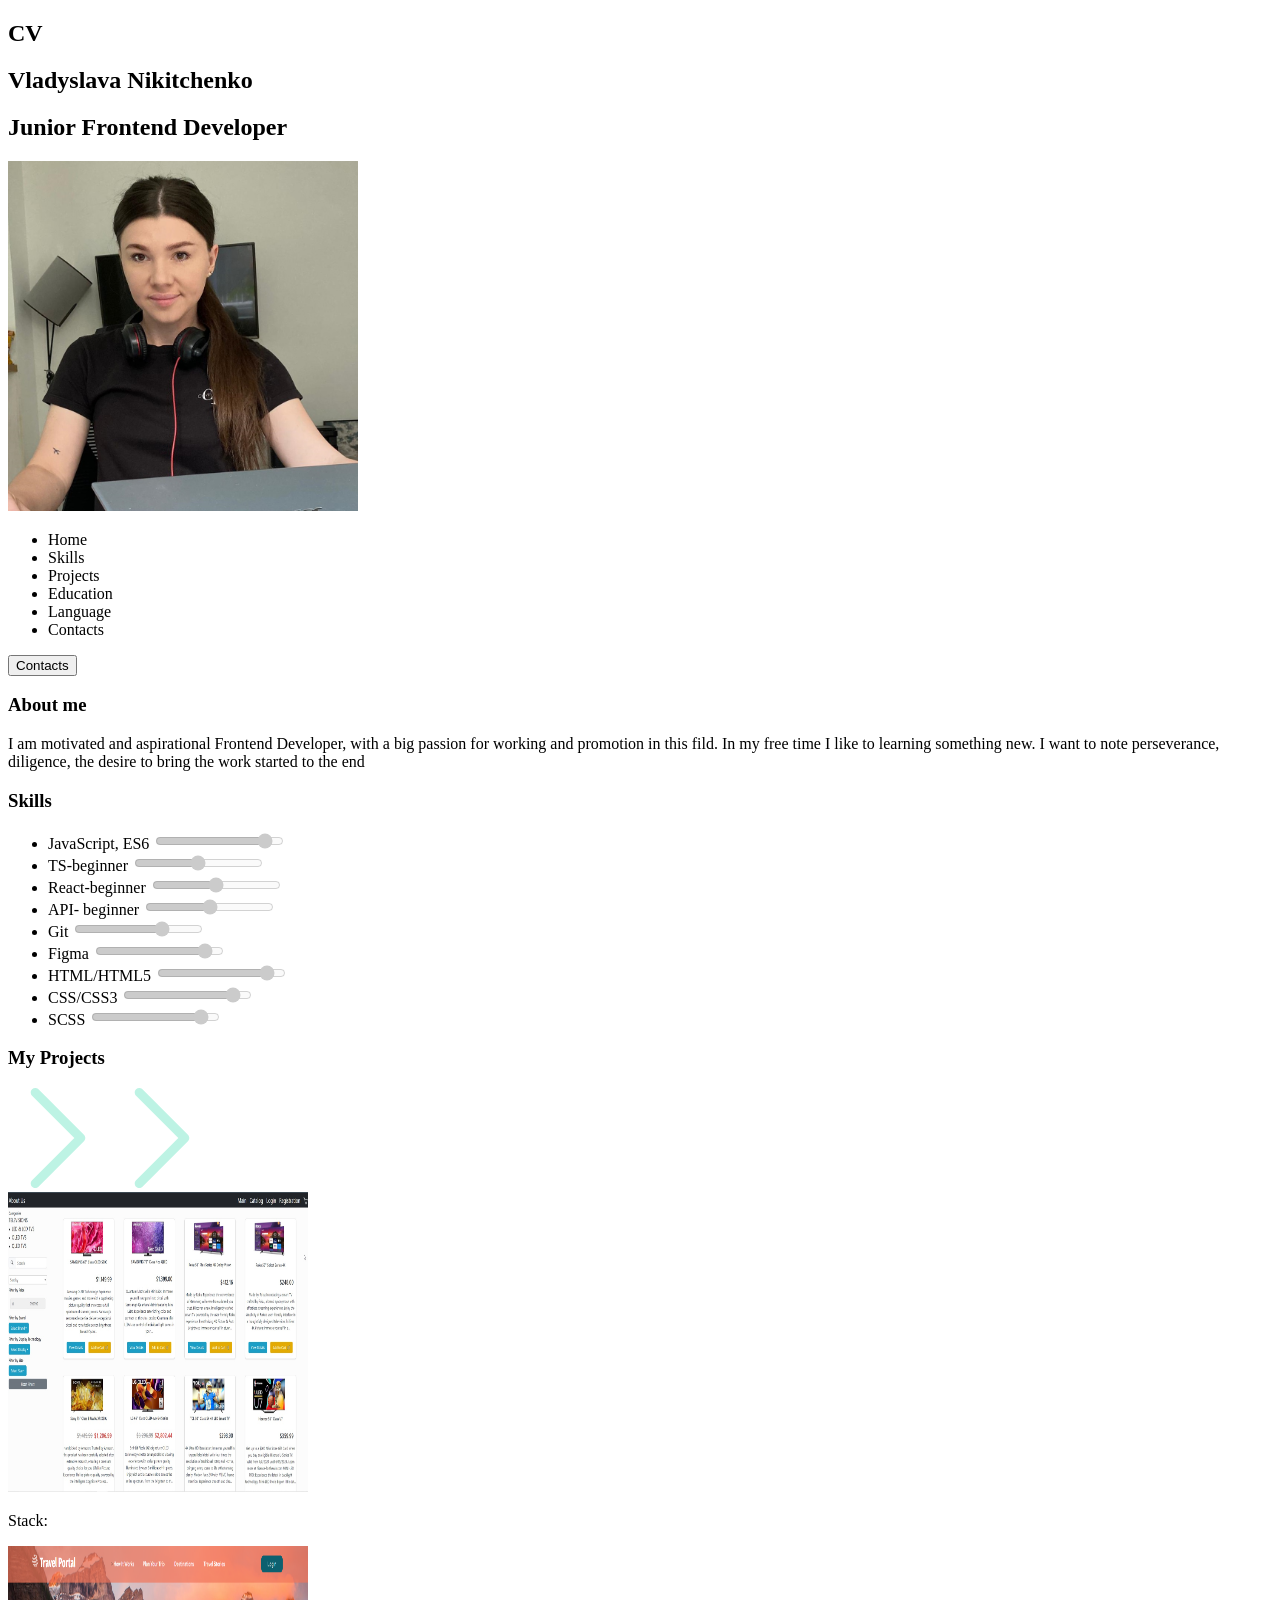
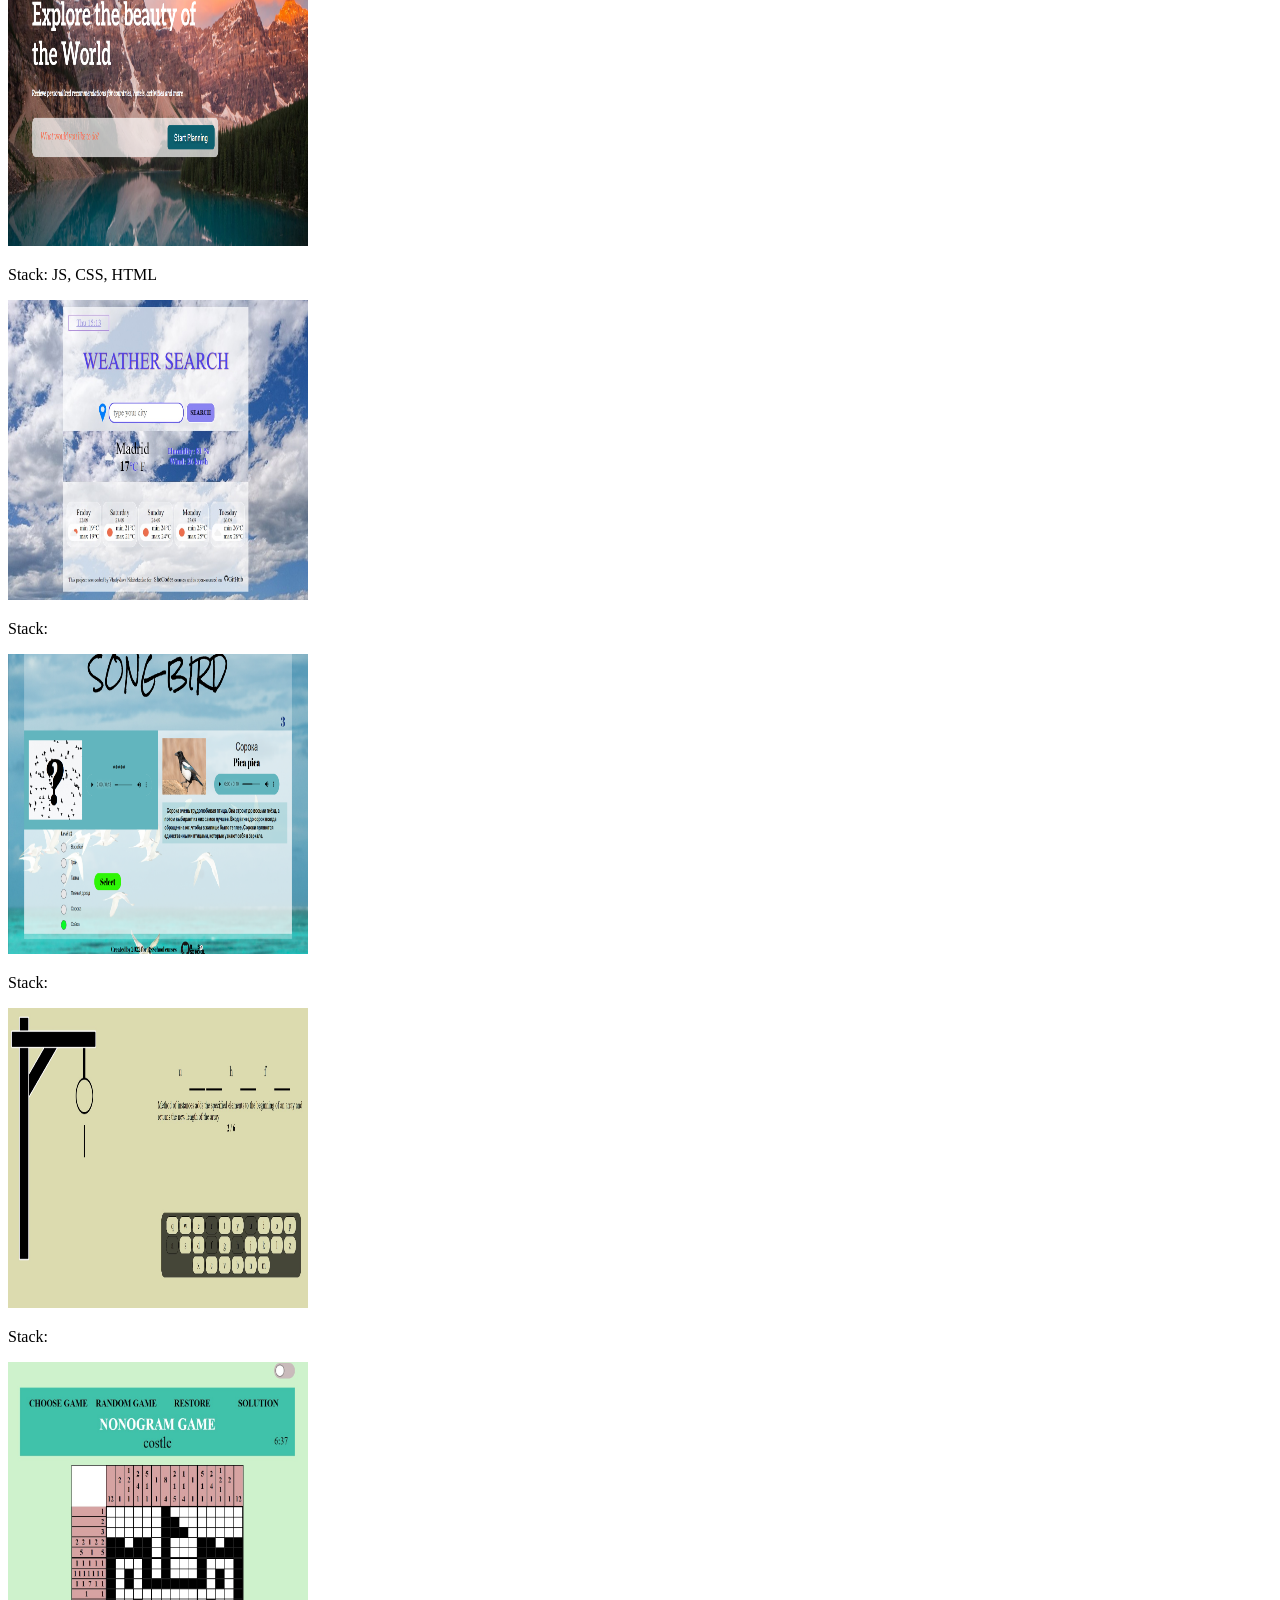
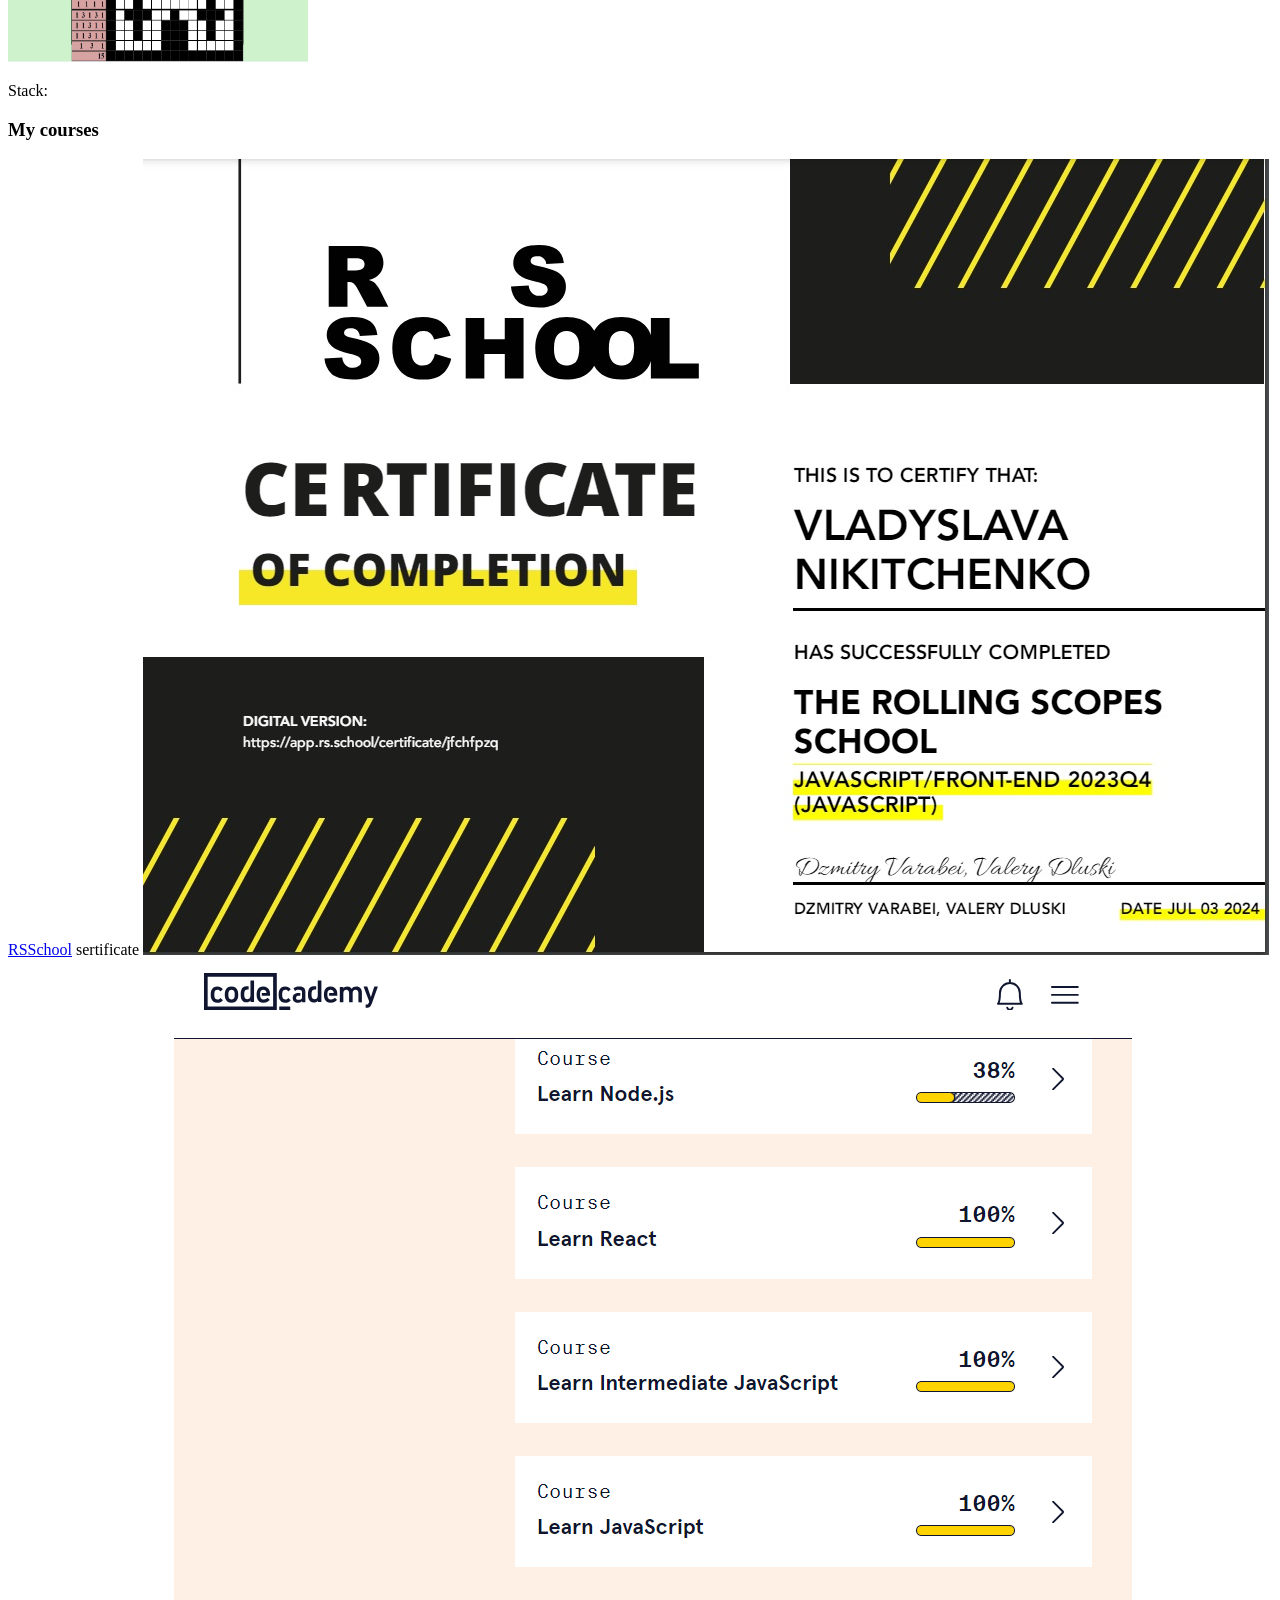
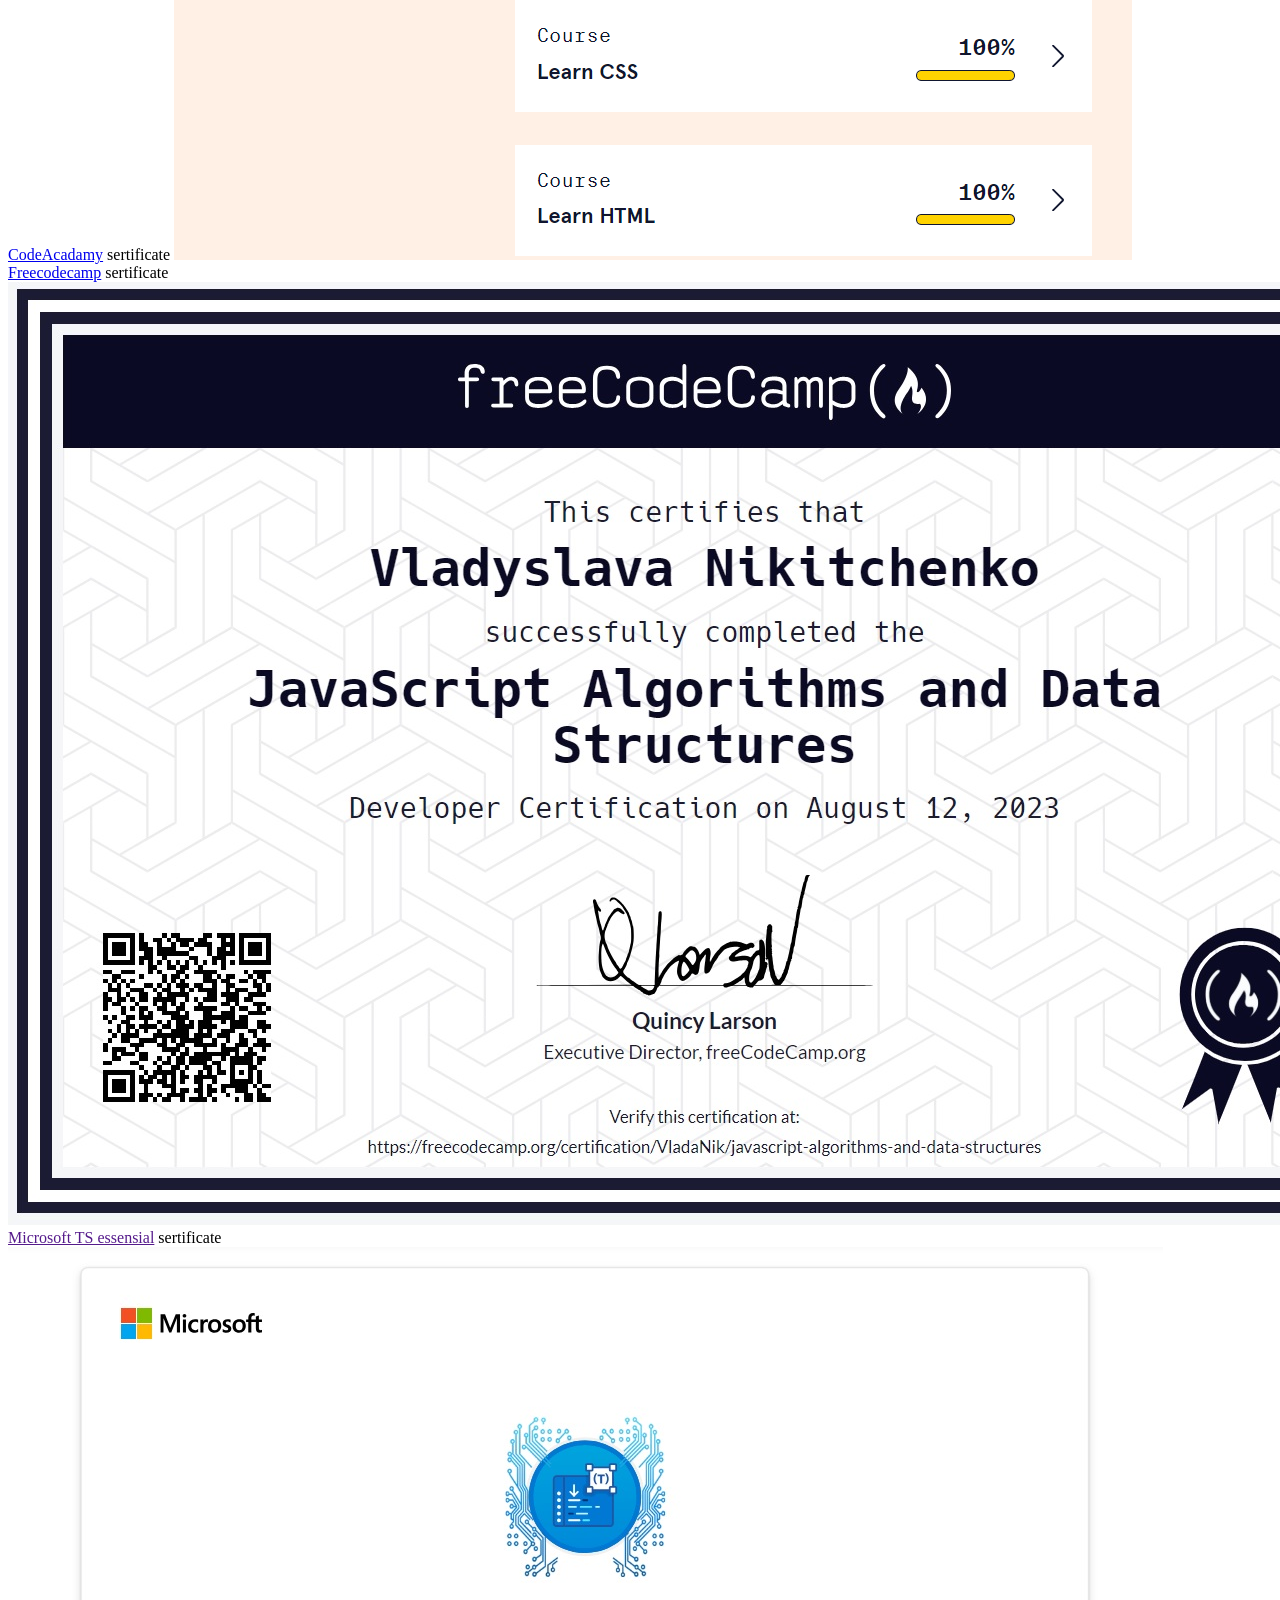
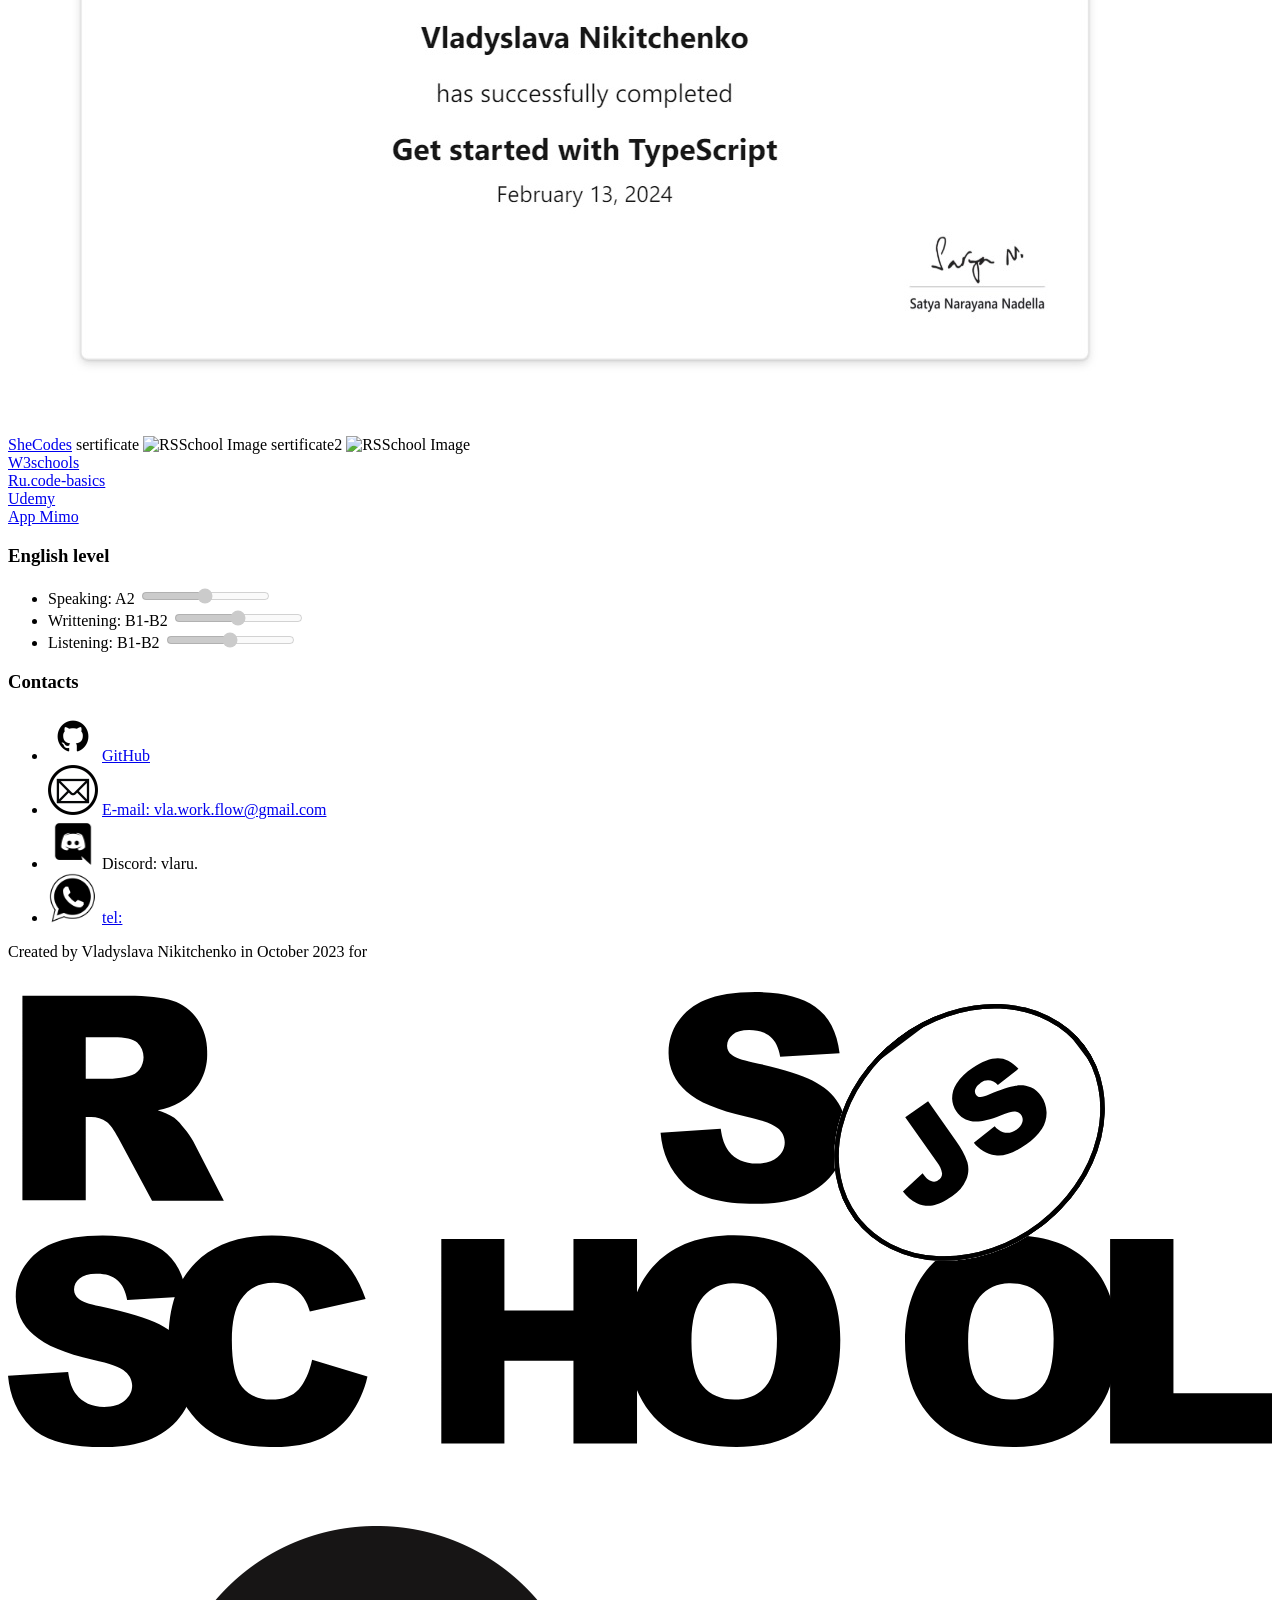
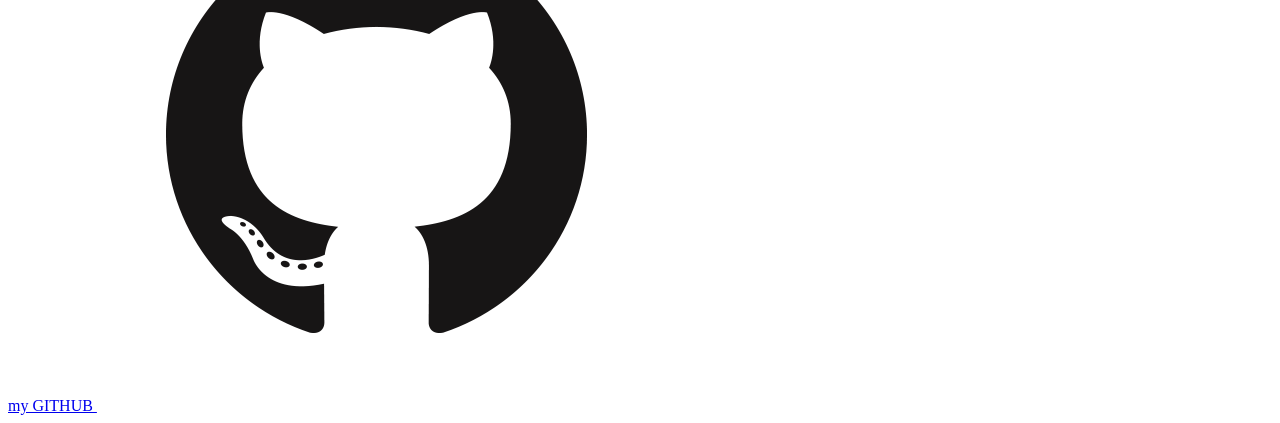
==== src/index.html @ 9fdd8577 "refactor: change all structure of code" ====
<!DOCTYPE html>
<html lang="en">
  <head>
    <meta charset="UTF-8">
    <meta name="viewport" content="width=device-width, initial-scale=1.0">
    <title>Document</title>
    <link rel="stylesheet" href="style.css">
  </head>
  <body>
    <div class="wrapper-container">
      <main class="main-section">
        <aside class="aside-section">
          <h1 class="title">CV</h1>
          <h2 class="subtitle">Vladyslava Nikitchenko</h2>
          <h2 class="subtitle-prof">Junior Frontend Developer</h2>
          <section class="section-about">
            <div class="img-container">
              <img src="../assets/images/Vlada.jpg" alt="my-photo" class="my-photo" width="350" height="350">
            </div>
          </section>
        </aside>
        <section class="main-content_section">
          <nav class="section-navigation">
            <ul class="list-navigation">
              <li class="list_navigation-element">Home</li>
              <li class="list_navigation-element">Skills</li>
              <li class="list_navigation-element">Projects</li>
              <li class="list_navigation-element">Education</li>
              <li class="list_navigation-element">Language</li>
              <li class="list_navigation-element">Contacts</li>
            </ul>
            <button class="contact-button none">Contacts</button>
          </nav>
          <div class="section-about section">
            <h3>About me</h3>
            <p class="about_me-text">I am motivated and aspirational Frontend Developer, with a big passion for working and
              promotion in this fild. In my free time I like to learning something
              new. I want to note perseverance, diligence, the desire to bring the
              work started to the end</p>
          </div>
          <section class="section-skills section none">
            <h3>Skills</h3>
            <nav>
              <ul class="list-skills">
                <li class="list-element">JavaScript, ES6
                  <input type="range" min="0" max="10" value="9" disabled>
                </li>
                <li class="list-element">TS-beginner
                  <input type="range" min="0" max="10" value="5" disabled>
                </li>
                <li class="list-element">React-beginner
                  <input type="range" min="0" max="10" value="5" disabled>
                </li>
                <li class="list-element">API- beginner
                  <input type="range" min="0" max="10" value="5" disabled>
                </li>
                <li class="list-element">Git
                  <input type="range" min="0" max="10" value="7" disabled>
                </li>
                <li class="list-element">Figma
                  <input type="range" min="0" max="10" value="9" disabled>
                </li>
                <li class="list-element">HTML/HTML5
                  <input type="range" min="0" max="10" value="9" disabled>
                </li>
                <li class="list-element">CSS/CSS3
                  <input type="range" min="0" max="10" value="9" disabled>
                </li>
                <li class="list-element">SCSS
                  <input type="range" min="0" max="10" value="9" disabled>
                </li>
              </ul>
            </nav>
          </section>
          <section class="project-section section none">
            <h3>My Projects</h3>
            <div class="projects-container">
              <div class="arrow-wrapper">
                <svg class="arrow arrow-left" fill="#8febd296" height="100px" width="100px" version="1.1" id="Layer_1" xmlns="http://www.w3.org/2000/svg" xmlns:xlink="http://www.w3.org/1999/xlink" viewBox="0 0 330 330" xml:space="preserve">
                  <path id="XMLID_222_" d="M250.606,154.389l-150-149.996c-5.857-5.858-15.355-5.858-21.213,0.001c-5.857,5.858-5.857,15.355,0.001,21.213l139.393,139.39L79.393,304.394c-5.857,5.858-5.857,15.355,0.001,21.213C82.322,328.536,86.161,330,90,330s7.678-1.464,10.607-4.394l149.999-150.004c2.814-2.813,4.394-6.628,4.394-10.606C255,161.018,253.42,157.202,250.606,154.389z"/>
                  </svg>
                  <svg class="arrow arrow-right" fill="#8febd296" height="100px" width="100px" version="1.1" id="Layer_1" xmlns="http://www.w3.org/2000/svg" xmlns:xlink="http://www.w3.org/1999/xlink"viewBox="0 0 330 330" xml:space="preserve">
                  <path id="XMLID_222_" d="M250.606,154.389l-150-149.996c-5.857-5.858-15.355-5.858-21.213,0.001c-5.857,5.858-5.857,15.355,0.001,21.213l139.393,139.39L79.393,304.394c-5.857,5.858-5.857,15.355,0.001,21.213C82.322,328.536,86.161,330,90,330s7.678-1.464,10.607-4.394l149.999-150.004c2.814-2.813,4.394-6.628,4.394-10.606C255,161.018,253.42,157.202,250.606,154.389z"/>
                  </svg>
              </div>
              <div class="project_card-wrapper">
                <div class="project_card-container">
                    <a href="https://667c54f205f23692c4b7a4aa--sensational-florentine-793d9d.netlify.app/" target="_blank"><img src="../assets/images/commerce.jpg" alt="game-img" class="project-images" width="300" height="300"></a>
                  <p>Stack:</p>
                </div>
                <div class="project_card-container">
                  <a href="https://vlaru.github.io/Travel/" target="_blank"><img src="../assets/images/travel.png" alt="travel-img" class="project-images" width="300" height="300"></a>
                  <p>Stack: <span>JS, CSS, HTML</span></p>
                </div>
                <div class="project_card-container">
                  <a href="https://vermillion-souffle-27bbf8.netlify.app/" target="_blank"><img src="../assets/images/weather-app.jpg" alt="weather-img" class="project-images" width="300" height="300"></a>
                  <p>Stack:</p>
                </div>
                <div class="project_card-container">
                  <a href="https://rolling-scopes-school.github.io/vlaru-JSFE2022Q3/songbird/main.html" target="_blank"><img src="../assets/images/SongBird.png" alt="game-img" class="project-images" width="300" height="300"></a>
                  <p>Stack:</p>
                </div>
                <div class="project_card-container">
                  <a href="https://rolling-scopes-school.github.io/vlaru-JSFE2023Q4/hangman/index.html" target="_blank"><img src="../assets/images/hangman.jpg" alt="game-img" class="project-images" width="300" height="300"></a>
                  <p>Stack:</p>
                </div>
                <div class="project_card-container">
                  <a href="https://rolling-scopes-school.github.io/vlaru-JSFE2023Q4/nonogram/" target="_blank"><img src="../assets/images/nonogram.jpg" alt="game-img" class="project-images" width="300" height="300"></a>
                  <p>Stack:</p>
                </div>
              </div>
            </div>
          </section>
          <section class="section-education section none">
            <h3>My courses</h3>
            <div class="list-education">
              <div class="list_edu-element">
                <a href="https://rs.school/" target="_blank">RSSchool</a>
                <span class="show-sertificate">sertificate
                  <img src="../assets/images/sertificate/RScertificate.jpg" alt="RSSchool Image" class="hover-image">
                </span>
              </div>
              <div class="list_edu-element">
                <a href="https://www.codecademy.com/" target="_blank">CodeAcadamy</a>
                <span class="show-sertificate">sertificate
                  <img src="../assets/images/sertificate/codecademy.png" alt="RSSchool Image" class="hover-image">
                </span>
              </div>
              <div class="list_edu-element">
                <a href="https://www.freecodecamp.org/" target="_blank">Freecodecamp</a>
                <span class="show-sertificate">sertificate
                  <img src="../assets/images/sertificate/certifiesFreeCodeCamp.jpg" alt="RSSchool Image" class="hover-image">
                </span>
              </div>
              <div class="list_edu-element">
                <a href="" target="_blank">Microsoft TS essensial</a>
                <span class="show-sertificate">sertificate
                  <img src="../assets/images/sertificate/ts-c.jpg" alt="mcr-sert" class="hover-image">
                </span>
              </div>
              <div class="list_edu-element">
                <a href="https://www.shecodes.io/" target="_blank">SheCodes</a>
                <span class="show-sertificate">sertificate
                  <img src="https://camo.githubusercontent.com/63b1ca321c9694a32fecef49927fd599b4d5f5205a10aa18077281c8c3679ce8/[base64]" alt="RSSchool Image" class="hover-image">
                </span>
                <span class="show-sertificate">sertificate2
                  <img src="https://camo.githubusercontent.com/1ee4885bf67e1b6b2efbb1469ecc24c45f4d9b392434d8e1a2ea825fd80f1de0/[base64]" alt="RSSchool Image" class="hover-image">
                </span>
              </div>
              <div class="list_edu-element"><a href="https://www.w3schools.com/" target="_blank">W3schools</a>
              </div>
              <div class="list_edu-element"><a href="https://ru.code-basics.com/" target="_blank">Ru.code-basics</a></div>
              <div class="list_edu-element"><a href="#" target="_blank">Udemy</a></div>
              <div class="list_edu-element"><a href="#" target="_blank">App Mimo</a></div>
            </div>
          </section>
          <section class="section-language section none">
              <h3>English level</h3>
              <ul class="list">
                <li class="list-element">Speaking: A2
                  <input type="range" min="0" max="4" value="2" disabled>
                </li>
                <li class="list-element">Writtening: B1-B2
                  <input type="range" min="0" max="4" value="2" disabled>
                </li>
                <li class="list-element">Listening: B1-B2
                  <input type="range" min="0" max="4" value="2" disabled>
                </li>
              </ul>
          </section>
          <section class="section-contacts section none">
            <h3>Contacts</h3>
            <nav class="contact-list">
              <ul>
                <li class="contact_list-element">
                  <img src="../assets/icons/github-icon.png" alt="git" width="50" height="50" class="icon-contact">
                  <a href="https://github.com/VlaRu">GitHub</a>
                </li>
                <li class="contact_list-element">
                  <img src="../assets/icons/mail-icon.png" alt="mail" width="50" height="50" class="icon-contact">
                  <a href="mailto:dn210690nvs@gmail.com">E-mail: vla.work.flow@gmail.com</a>
                </li>
                <li class="contact_list-element">
                  <img src="../assets/icons/discord.png" alt="disc" width="50" height="50" class="icon-contact">
                  Discord: vlaru.
                </li>
                <li class="contact_list-element">
                  <img src="../assets/icons/tel-icon.png" alt="tel" width="50" height="50" class="icon-contact">
                  <a href="tel:777-777-777">tel:</a>
                </li>
              </ul>
            </nav>
          </section>
        </section>
      </main>
      <footer class="none">
        <p>Created by Vladyslava Nikitchenko in October 2023 for</p>
        <a href="https://rs.school/" target="_blank">
          <img src="../assets/icons/rs_school_js.svg" alt="logo-course" class="rs-icon">
        </a>
        <a href="https://github.com/vlaru" target="_blank">my GITHUB
          <img src="../assets/icons/GitHub-Mark.png" alt="logo-github" class="git-icon">
        </a>
      </footer>
    </div>
  </body>
  <script type="module" src="./script.js"></script>
</html>
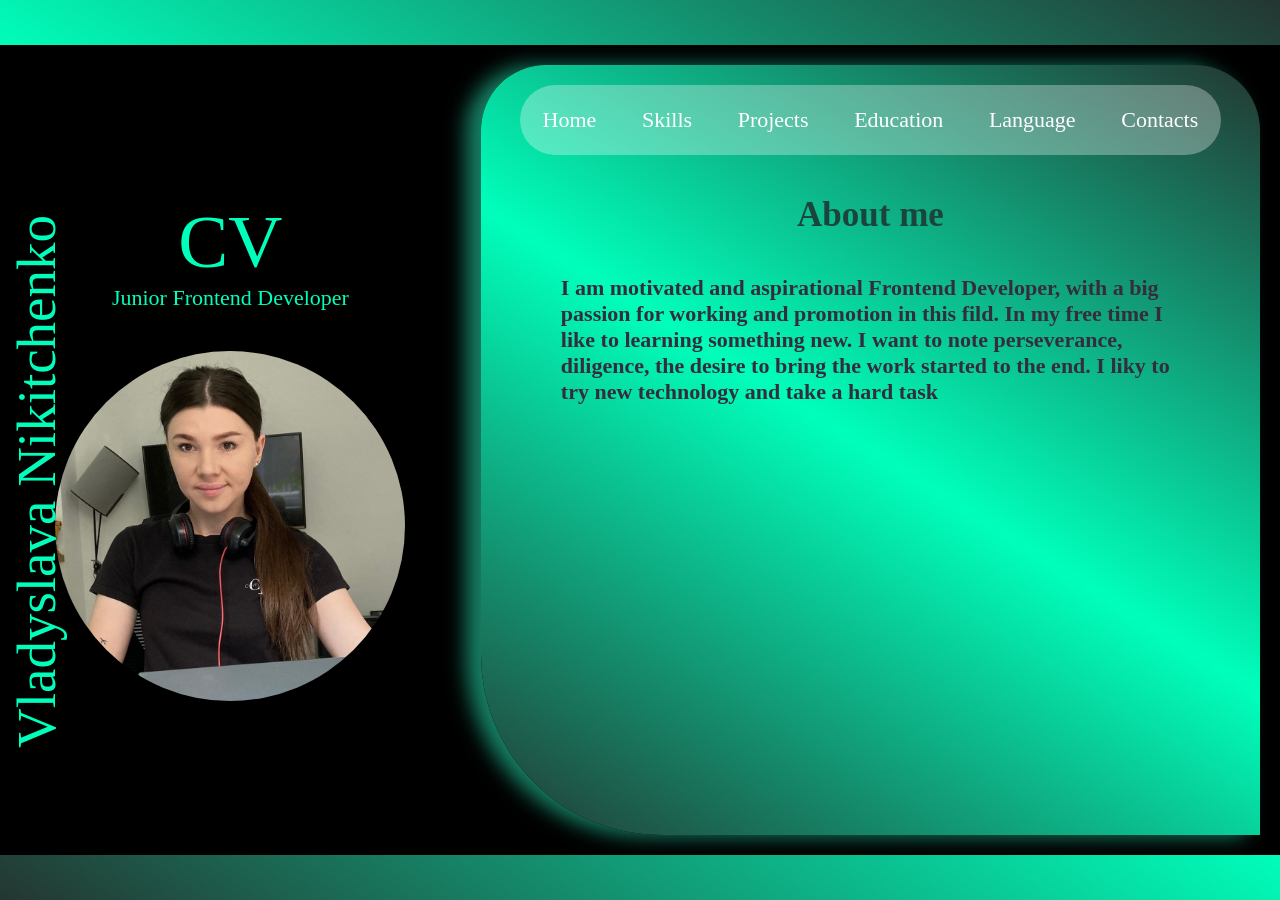
==== commit 6ec9dc16: "feat: add anchor in nav" ====
--- a/src/index.html
+++ b/src/index.html
@@ -15,30 +15,31 @@
           <h2 class="subtitle-prof">Junior Frontend Developer</h2>
           <section class="section-about">
             <div class="img-container">
-              <img src="../assets/images/Vlada.jpg" alt="my-photo" class="my-photo" width="350" height="350">
+              <img src="../assets/images/Vlada.jpg" alt="my-photo" class="my-photo" width="350" height="350" loading="lazy">
             </div>
           </section>
         </aside>
         <section class="main-content_section">
           <nav class="section-navigation">
             <ul class="list-navigation">
-              <li class="list_navigation-element">Home</li>
-              <li class="list_navigation-element">Skills</li>
-              <li class="list_navigation-element">Projects</li>
-              <li class="list_navigation-element">Education</li>
-              <li class="list_navigation-element">Language</li>
-              <li class="list_navigation-element">Contacts</li>
+              <li class="list_navigation-element"><a href="#about">Home</a></li>
+              <li class="list_navigation-element"><a href="#skills">Skills</a></li>
+              <li class="list_navigation-element"><a href="#project">Projects</a></li>
+              <li class="list_navigation-element"><a href="#education">Education</a></li>
+              <li class="list_navigation-element"><a href="#lang">Language</a></li>
+              <li class="list_navigation-element"><a href="#contacts">Contacts</a></li>
             </ul>
             <button class="contact-button none">Contacts</button>
           </nav>
-          <div class="section-about section">
+          <div id="about" class="section-about section">
             <h3>About me</h3>
             <p class="about_me-text">I am motivated and aspirational Frontend Developer, with a big passion for working and
               promotion in this fild. In my free time I like to learning something
               new. I want to note perseverance, diligence, the desire to bring the
-              work started to the end</p>
+              work started to the end. I liky to try new technology and take a hard task
+            </p>
           </div>
-          <section class="section-skills section none">
+          <section id="skills" class="section-skills section none">
             <h3>Skills</h3>
             <nav>
               <ul class="list-skills">
@@ -72,7 +73,7 @@
               </ul>
             </nav>
           </section>
-          <section class="project-section section none">
+          <section id="project" class="project-section section none">
             <h3>My Projects</h3>
             <div class="projects-container">
               <div class="arrow-wrapper">
@@ -85,7 +86,7 @@
               </div>
               <div class="project_card-wrapper">
                 <div class="project_card-container">
-                    <a href="https://667c54f205f23692c4b7a4aa--sensational-florentine-793d9d.netlify.app/" target="_blank"><img src="../assets/images/commerce.jpg" alt="game-img" class="project-images" width="300" height="300"></a>
+                    <a href="https://667c54f205f23692c4b7a4aa--sensational-florentine-793d9d.netlify.app/" target="_blank"><img src="../assets/images/commerce.jpg" alt="game-img" class="project-images"></a>
                   <p>Stack:</p>
                 </div>
                 <div class="project_card-container">
@@ -111,7 +112,7 @@
               </div>
             </div>
           </section>
-          <section class="section-education section none">
+          <section id="education" class="section-education section none">
             <h3>My courses</h3>
             <div class="list-education">
               <div class="list_edu-element">
@@ -154,7 +155,7 @@
               <div class="list_edu-element"><a href="#" target="_blank">App Mimo</a></div>
             </div>
           </section>
-          <section class="section-language section none">
+          <section id="lang" class="section-language section none">
               <h3>English level</h3>
               <ul class="list">
                 <li class="list-element">Speaking: A2
@@ -168,7 +169,7 @@
                 </li>
               </ul>
           </section>
-          <section class="section-contacts section none">
+          <section id="contacts" class="section-contacts section none">
             <h3>Contacts</h3>
             <nav class="contact-list">
               <ul>
--- a/src/style.css
+++ b/src/style.css
@@ -0,0 +1,371 @@
+* {
+  padding: 0;
+  margin: 0;
+  border: 0;
+}
+
+*, *:before, *:after {
+  -moz-box-sizing: border-box;
+  -webkit-box-sizing: border-box;
+  box-sizing: border-box;
+}
+
+:focus, :active {
+  outline: none;
+}
+
+a:focus, a:active {
+  outline: none;
+}
+
+nav, footer, header, asider {
+  display: block;
+}
+
+html, body {
+  height: 100%;
+  width: 100%;
+  font-size: 100%;
+  line-height: -1;
+  font-size: 14px;
+  -ms-text-size-adjust: -100%;
+  -moz-text-size-adjust: -100%;
+  -webkit-text-size-adjust: -100%;
+}
+
+input, button, textarea {
+  font-family: inherit;
+}
+
+input ::-ms-clear {
+  display: none;
+}
+
+button {
+  cursor: pointer;
+}
+
+button::-moz-focus-inner {
+  padding: 0;
+  border: 0;
+}
+
+a, a:visited {
+  text-decoration: none;
+  color: inherit;
+}
+
+ul li {
+  list-style: none;
+}
+
+img {
+  vertical-align: top;
+}
+
+h1, h2, h3, h4, h5, h6 {
+  font-size: inherit;
+  font-weight: 400;
+}
+
+.section-navigation {
+  position: relative;
+  width: 100%;
+  height: 70px;
+  margin-top: 20px;
+  display: flex;
+  flex-direction: row;
+  justify-content: center;
+  align-content: center;
+}
+
+.list-navigation {
+  width: 90%;
+  display: flex;
+  flex-direction: row;
+  justify-content: space-around;
+  align-content: center;
+  align-items: center;
+  background-color: rgba(255, 255, 255, 0.3098039216);
+  border-radius: 40px;
+}
+.list-navigation li {
+  max-width: 150px;
+  height: 70px;
+  display: flex;
+  flex-direction: row;
+  justify-content: center;
+  align-content: center;
+  align-items: center;
+  /* @extend %tplborder-radius; */
+}
+.list-navigation li:hover {
+  background-color: rgba(0, 102, 104, 0.2);
+  cursor: pointer;
+  color: #000;
+}
+
+.contact-button {
+  position: absolute;
+  right: 0;
+  top: -20px;
+  max-width: 150px;
+  height: 100px;
+  border-radius: 0 25% 0 35%;
+  font-size: 35px;
+  font-weight: 600;
+  background-color: #fff;
+}
+.contact-button:hover {
+  cursor: pointer;
+  background-color: #2c473f;
+}
+
+.contact_list-element {
+  display: flex;
+  align-items: center;
+  transition: 0.5s ease;
+  margin-top: 20px;
+}
+.contact_list-element:hover {
+  color: #2c473f;
+}
+
+.icon-contact {
+  margin-right: 20px;
+}
+
+.title {
+  font-size: 75px;
+}
+
+.subtitle {
+  position: absolute;
+  top: 50%;
+  left: -250px;
+  transform: rotate(-90deg);
+  font-size: 55px;
+}
+
+.aside-section {
+  position: relative;
+  width: 35%;
+  background-color: #000;
+  display: flex;
+  flex-direction: column;
+  justify-content: center;
+  align-content: center;
+  align-items: center;
+  padding: 20px;
+  color: #00ffbb;
+}
+
+.img-container {
+  display: flex;
+  flex-direction: row;
+  justify-content: center;
+  align-content: center;
+  margin-top: 40px;
+}
+
+.my-photo {
+  border-radius: 100%;
+}
+
+input[type=range] {
+  -webkit-appearance: none;
+  width: 20%;
+  height: 18px;
+  background: rgba(255, 255, 255, 0.6);
+  border-radius: 5px;
+  background-image: linear-gradient(#00ff1e, #ddff00);
+  background-size: 70% 100%;
+  background-repeat: no-repeat;
+}
+
+input[type=range]::-webkit-slider-thumb {
+  -webkit-appearance: none;
+  height: 20px;
+  width: 20px;
+  background: transparent;
+  cursor: none;
+  transition: background 0.3s ease-in-out;
+}
+
+input[type=range]::-webkit-slider-runnable-track {
+  -webkit-appearance: none;
+  box-shadow: none;
+  border: none;
+  background: transparent;
+}
+
+.project-section {
+  position: relative;
+  max-width: 950px;
+  overflow: hidden;
+  z-index: 1;
+}
+.project-section.section {
+  margin-top: 20px;
+}
+
+.projects-container {
+  margin-top: 20px;
+  display: flex;
+  flex-direction: row;
+  justify-content: start;
+  align-content: start;
+  transition: transform 0.3s ease;
+}
+
+.project_card-wrapper {
+  display: flex;
+  flex-direction: row;
+  justify-content: center;
+  align-content: center;
+  overflow: hidden;
+}
+
+.project_card-container {
+  width: 50%;
+  height: 400px;
+  background-color: rgba(255, 255, 255, 0.3098039216);
+  display: flex;
+  flex-direction: column;
+  justify-content: start;
+  align-content: start;
+  align-items: center;
+  margin: 0 10px;
+  padding-top: 10px;
+  transition: transform 0.3s ease;
+}
+.project_card-container:hover {
+  transform: scale(1.3);
+}
+
+.arrow-wrapper {
+  position: absolute;
+  top: 30%;
+  width: 100%;
+  display: flex;
+  flex-direction: row;
+  justify-content: space-between;
+  align-content: center;
+  z-index: 3;
+}
+
+.arrow {
+  width: 100px;
+  cursor: pointer;
+  transition: 0.5s ease;
+}
+.arrow:hover {
+  fill: rgba(98, 152, 138, 0.9725490196);
+}
+
+.arrow-left {
+  left: 0;
+  transform: rotate(180deg);
+}
+
+.arrow-right {
+  right: 0;
+}
+
+.disabled {
+  width: 10px;
+}
+
+.list-skills {
+  margin-top: 20px;
+}
+
+.section-education {
+  position: relative;
+}
+
+.list_edu-element {
+  margin-bottom: 20px;
+}
+
+.hover-image {
+  display: none;
+  position: absolute;
+  top: 0;
+  left: 100px;
+  width: 80%;
+  max-height: 400px;
+  margin-left: 10px;
+  z-index: 10;
+}
+
+.show-sertificate {
+  color: black;
+}
+.show-sertificate:hover {
+  cursor: pointer;
+}
+.show-sertificate:hover .hover-image {
+  display: block;
+}
+
+body {
+  width: 100%;
+  height: 100%;
+  background: linear-gradient(32deg, rgb(36, 54, 49) 0%, hsl(164, 100%, 50%) 50%, rgb(36, 54, 49) 100%);
+  color: #fff;
+  font-size: 22px;
+  font-weight: 400;
+  align-content: center;
+}
+
+.wrapper-container {
+  background: #000;
+}
+
+.main-section {
+  height: 90vh;
+  width: 100%;
+  display: flex;
+  flex-direction: row;
+  justify-content: center;
+  align-content: center;
+  padding: 20px;
+}
+
+.main-content_section {
+  width: 65%;
+  border-radius: 65px 65px 0 180px;
+  background: linear-gradient(32deg, rgb(36, 54, 49) 0%, hsl(164, 100%, 50%) 50%, rgb(36, 54, 49) 100%);
+  box-shadow: -15px 1px 20px 0px #168165;
+  margin-left: 40px;
+}
+
+.section {
+  margin: 40px 40px 0 40px;
+}
+
+.section h3 {
+  text-align: center;
+  font-weight: 600;
+  font-size: 35px;
+  color: #1b443c;
+}
+
+.section ul li {
+  line-height: 1.5;
+  color: #fbfbfb;
+  font-weight: 600;
+}
+
+.none {
+  display: none;
+}
+
+.about_me-text {
+  margin: 40px;
+  color: #342e3c;
+  font-weight: 600;
+}
+
+/*# sourceMappingURL=style.css.map */
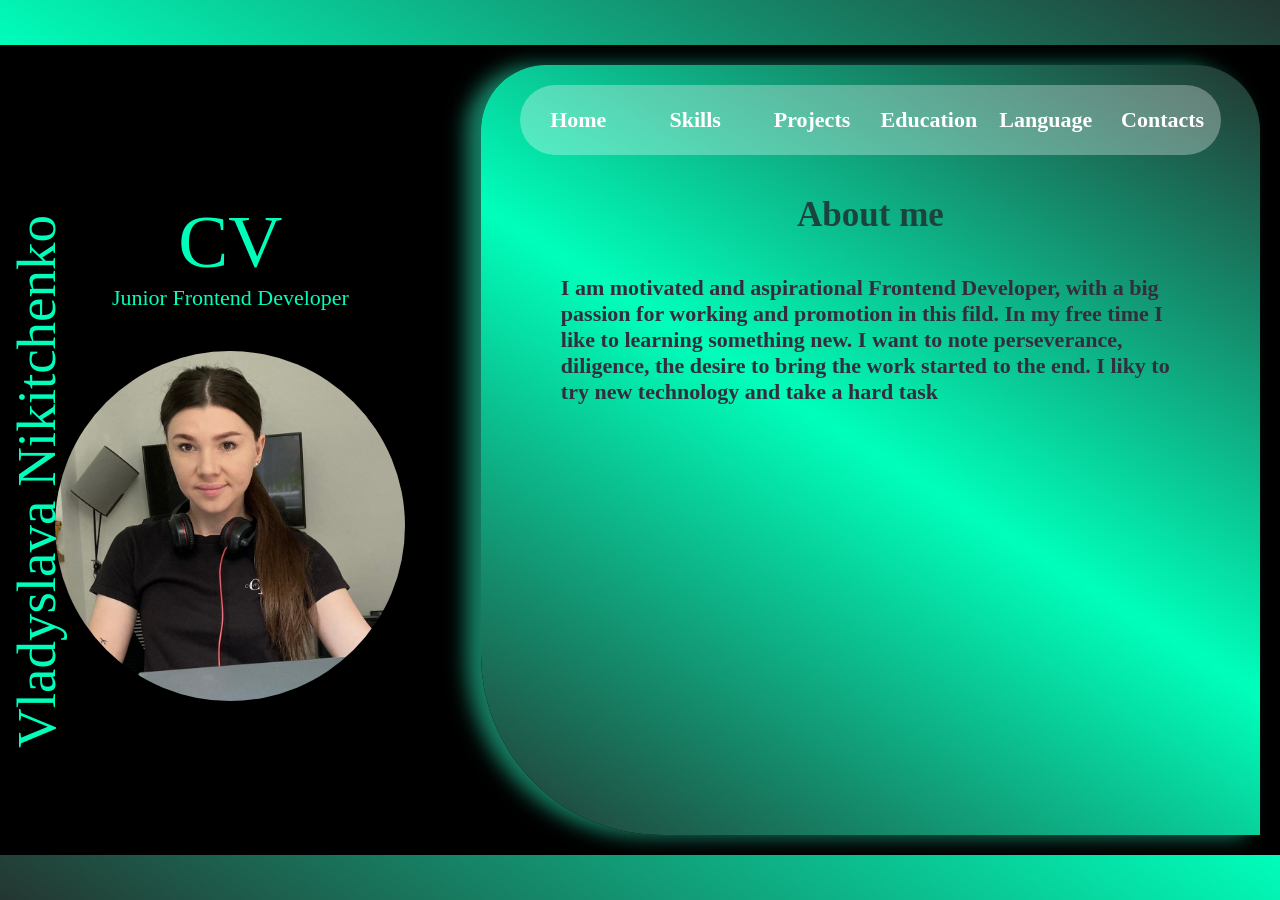
==== commit b16ae211: "feat: add stack icons" ====
--- a/src/index.html
+++ b/src/index.html
@@ -87,27 +87,54 @@
               <div class="project_card-wrapper">
                 <div class="project_card-container">
                     <a href="https://667c54f205f23692c4b7a4aa--sensational-florentine-793d9d.netlify.app/" target="_blank"><img src="../assets/images/commerce.jpg" alt="game-img" class="project-images"></a>
-                  <p>Stack:</p>
+                  <div>
+                    <img src="https://cdn.iconscout.com/icon/free/png-256/free-react-4-1175110.png?f=webp&w=256" width=40 height=40>
+                    <img src='https://cdn.iconscout.com/icon/free/png-256/free-typescript-3629120-3030260.png?f=webp&w=256' width=40 height=40>
+                    <img src="https://cdn.iconscout.com/icon/free/png-256/free-webpack-2-1174981.png?f=webp&w=256"width=80 height=70>
+                    <img src="https://img.stackshare.io/service/7035/default_66f265943abed56bcdbfca1c866a4261b1fbb063.jpg" width=40 height=40>
+                    <img src="https://img.stackshare.io/service/3337/Q4L7Jncy.jpg" width=40 height=40>
+                  </div>
                 </div>
                 <div class="project_card-container">
                   <a href="https://vlaru.github.io/Travel/" target="_blank"><img src="../assets/images/travel.png" alt="travel-img" class="project-images" width="300" height="300"></a>
-                  <p>Stack: <span>JS, CSS, HTML</span></p>
+                  <div class="stack-wrapper">
+                    <img src='https://cdn.iconscout.com/icon/free/png-256/free-javascript-2038874-1720087.png?f=webp&w=256' width=40 height=40>
+                    <img src="https://cdn.iconscout.com/icon/free/png-256/free-css-38-226095.png?f=webp&w=256" width=40 height=40>
+                    <img src="https://cdn.iconscout.com/icon/free/png-256/free-html-59-225995.png?f=webp&w=256" width=40 height=40>
+                  </div>
                 </div>
                 <div class="project_card-container">
                   <a href="https://vermillion-souffle-27bbf8.netlify.app/" target="_blank"><img src="../assets/images/weather-app.jpg" alt="weather-img" class="project-images" width="300" height="300"></a>
-                  <p>Stack:</p>
+                  <p>
+                    <img src='https://cdn.iconscout.com/icon/free/png-256/free-javascript-2038874-1720087.png?f=webp&w=256' width=50 height=50>
+                    <img src="https://cdn.iconscout.com/icon/free/png-256/free-css-38-226095.png?f=webp&w=256" width=50 height=50>
+                    <img src="https://cdn.iconscout.com/icon/free/png-256/free-html-59-225995.png?f=webp&w=256" width=50 height=50>
+                  </p>
                 </div>
                 <div class="project_card-container">
                   <a href="https://rolling-scopes-school.github.io/vlaru-JSFE2022Q3/songbird/main.html" target="_blank"><img src="../assets/images/SongBird.png" alt="game-img" class="project-images" width="300" height="300"></a>
-                  <p>Stack:</p>
+                  <p>
+                    <img src='https://cdn.iconscout.com/icon/free/png-256/free-javascript-2038874-1720087.png?f=webp&w=256' width=50 height=50>
+                    <img src="https://cdn.iconscout.com/icon/free/png-256/free-css-38-226095.png?f=webp&w=256" width=50 height=50>
+                    <img src="https://cdn.iconscout.com/icon/free/png-256/free-html-59-225995.png?f=webp&w=256" width=50 height=50>
+                  </p>
                 </div>
                 <div class="project_card-container">
                   <a href="https://rolling-scopes-school.github.io/vlaru-JSFE2023Q4/hangman/index.html" target="_blank"><img src="../assets/images/hangman.jpg" alt="game-img" class="project-images" width="300" height="300"></a>
-                  <p>Stack:</p>
+                  <div>
+                    <img src='https://cdn.iconscout.com/icon/free/png-256/free-javascript-2038874-1720087.png?f=webp&w=256' width=40 height=40>
+                    <img src="https://cdn.iconscout.com/icon/free/png-256/free-node-6-226036.png?f=webp&w=256" width=40 height=40>
+                  </div>
                 </div>
                 <div class="project_card-container">
                   <a href="https://rolling-scopes-school.github.io/vlaru-JSFE2023Q4/nonogram/" target="_blank"><img src="../assets/images/nonogram.jpg" alt="game-img" class="project-images" width="300" height="300"></a>
-                  <p>Stack:</p>
+                  <div>
+                    <img src='https://cdn.iconscout.com/icon/free/png-256/free-javascript-2038874-1720087.png?f=webp&w=256' width=40 height=40>
+                    <img src="https://cdn.iconscout.com/icon/free/png-256/free-node-6-226036.png?f=webp&w=256" width=40 height=40>
+                    <img src="https://cdn.iconscout.com/icon/free/png-256/free-webpack-2-1174981.png?f=webp&w=256"width=80 height=70>
+                    <img src="https://img.stackshare.io/service/7035/default_66f265943abed56bcdbfca1c866a4261b1fbb063.jpg" width=40 height=40>
+                    <img src="https://img.stackshare.io/service/3337/Q4L7Jncy.jpg" width=40 height=40>
+                  </div>
                 </div>
               </div>
             </div>
--- a/src/style.css
+++ b/src/style.css
@@ -68,6 +68,10 @@
   font-weight: 400;
 }
 
+.bg:first-child, .list-navigation li:hover:first-child {
+  border-radius: 35px 0 0 35px;
+}
+
 .section-navigation {
   position: relative;
   width: 100%;
@@ -78,6 +82,17 @@
   justify-content: center;
   align-content: center;
 }
+@media (max-width: 950px) {
+  .section-navigation {
+    position: absolute;
+    top: 0;
+  }
+}
+@media (max-width: 550px) {
+  .section-navigation {
+    display: none;
+  }
+}
 
 .list-navigation {
   width: 90%;
@@ -90,6 +105,7 @@
   border-radius: 40px;
 }
 .list-navigation li {
+  flex: 1;
   max-width: 150px;
   height: 70px;
   display: flex;
@@ -97,12 +113,22 @@
   justify-content: center;
   align-content: center;
   align-items: center;
-  /* @extend %tplborder-radius; */
+  font-weight: 600;
 }
 .list-navigation li:hover {
   background-color: rgba(0, 102, 104, 0.2);
   cursor: pointer;
-  color: #000;
+}
+.list-navigation li:hover:last-child {
+  border-radius: 0 35px 35px 0;
+}
+
+.bg {
+  background-color: rgba(0, 102, 104, 0.2);
+  color: #342e3c;
+}
+.bg:last-child {
+  border-radius: 0 35px 35px 0;
 }
 
 .contact-button {
@@ -146,6 +172,16 @@
   transform: rotate(-90deg);
   font-size: 55px;
 }
+@media (max-width: 950px) {
+  .subtitle {
+    left: -200px;
+  }
+}
+@media (max-width: 550px) {
+  .subtitle {
+    top: 40%;
+  }
+}
 
 .aside-section {
   position: relative;
@@ -158,6 +194,20 @@
   align-items: center;
   padding: 20px;
   color: #00ffbb;
+}
+@media (max-width: 950px) {
+  .aside-section {
+    width: 100vw;
+    height: 110vh;
+  }
+}
+@media (max-width: 550px) {
+  .aside-section {
+    display: flex;
+    flex-direction: column;
+    justify-content: start;
+    align-content: center;
+  }
 }
 
 .img-container {
@@ -225,6 +275,11 @@
   align-content: center;
   overflow: hidden;
 }
+@media (max-width: 650px) {
+  .project_card-wrapper {
+    justify-content: start;
+  }
+}
 
 .project_card-container {
   width: 50%;
@@ -241,6 +296,25 @@
 }
 .project_card-container:hover {
   transform: scale(1.3);
+}
+@media (max-width: 650px) {
+  .project_card-container {
+    width: 100%;
+    margin: 0;
+  }
+  .project_card-container:hover {
+    transform: scale(1);
+  }
+}
+
+.project-images {
+  width: 300px;
+  height: 300px;
+}
+@media (max-width: 650px) {
+  .project-images {
+    width: 90vw;
+  }
 }
 
 .arrow-wrapper {
@@ -321,6 +395,10 @@
 
 .wrapper-container {
   background: #000;
+  display: flex;
+  flex-direction: row;
+  justify-content: center;
+  align-content: center;
 }
 
 .main-section {
@@ -331,6 +409,16 @@
   justify-content: center;
   align-content: center;
   padding: 20px;
+}
+@media (max-width: 950px) {
+  .main-section {
+    height: auto;
+    display: flex;
+    flex-direction: column;
+    justify-content: start;
+    align-content: start;
+    padding: 0;
+  }
 }
 
 .main-content_section {
@@ -340,9 +428,21 @@
   box-shadow: -15px 1px 20px 0px #168165;
   margin-left: 40px;
 }
+@media (max-width: 950px) {
+  .main-content_section {
+    width: 100vw;
+    margin: 0 0 20px 0;
+    border-radius: 0;
+  }
+}
 
 .section {
   margin: 40px 40px 0 40px;
+}
+@media (max-width: 550px) {
+  .section {
+    margin: 0 10px;
+  }
 }
 
 .section h3 {
